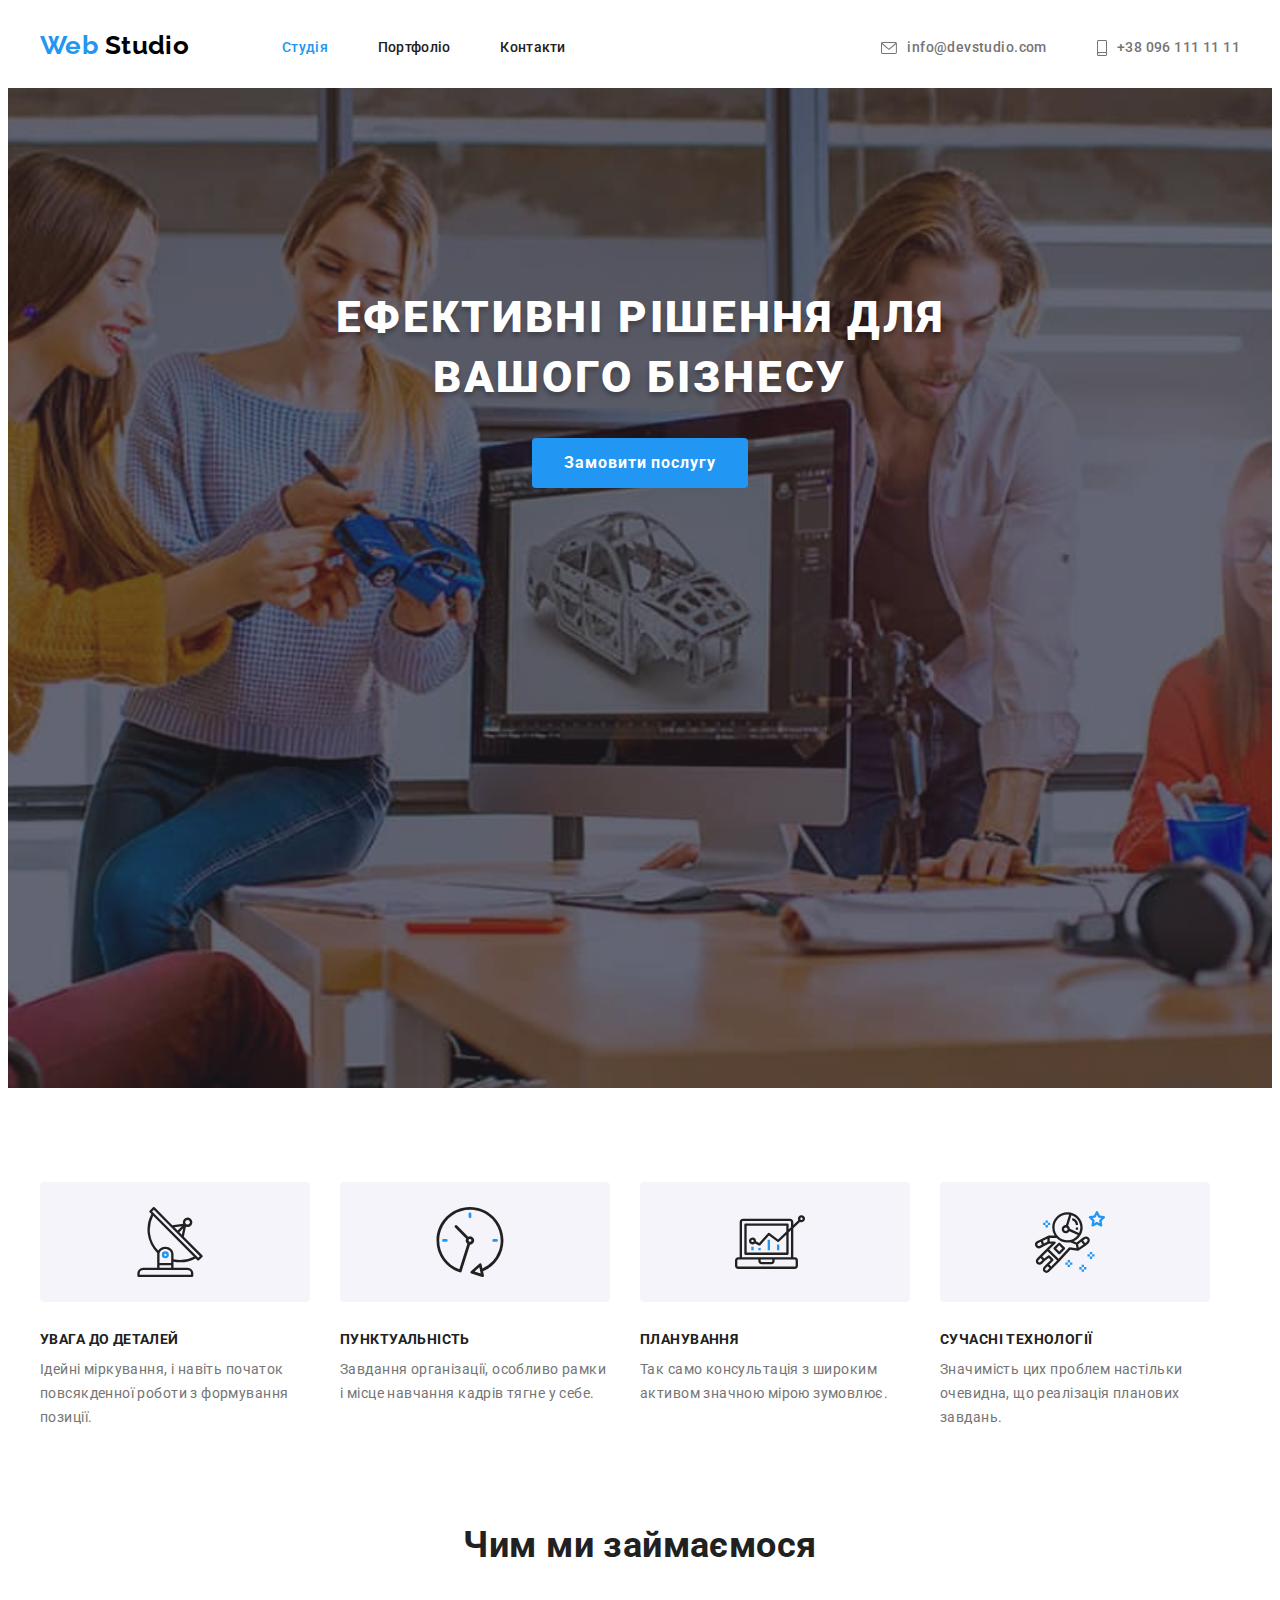
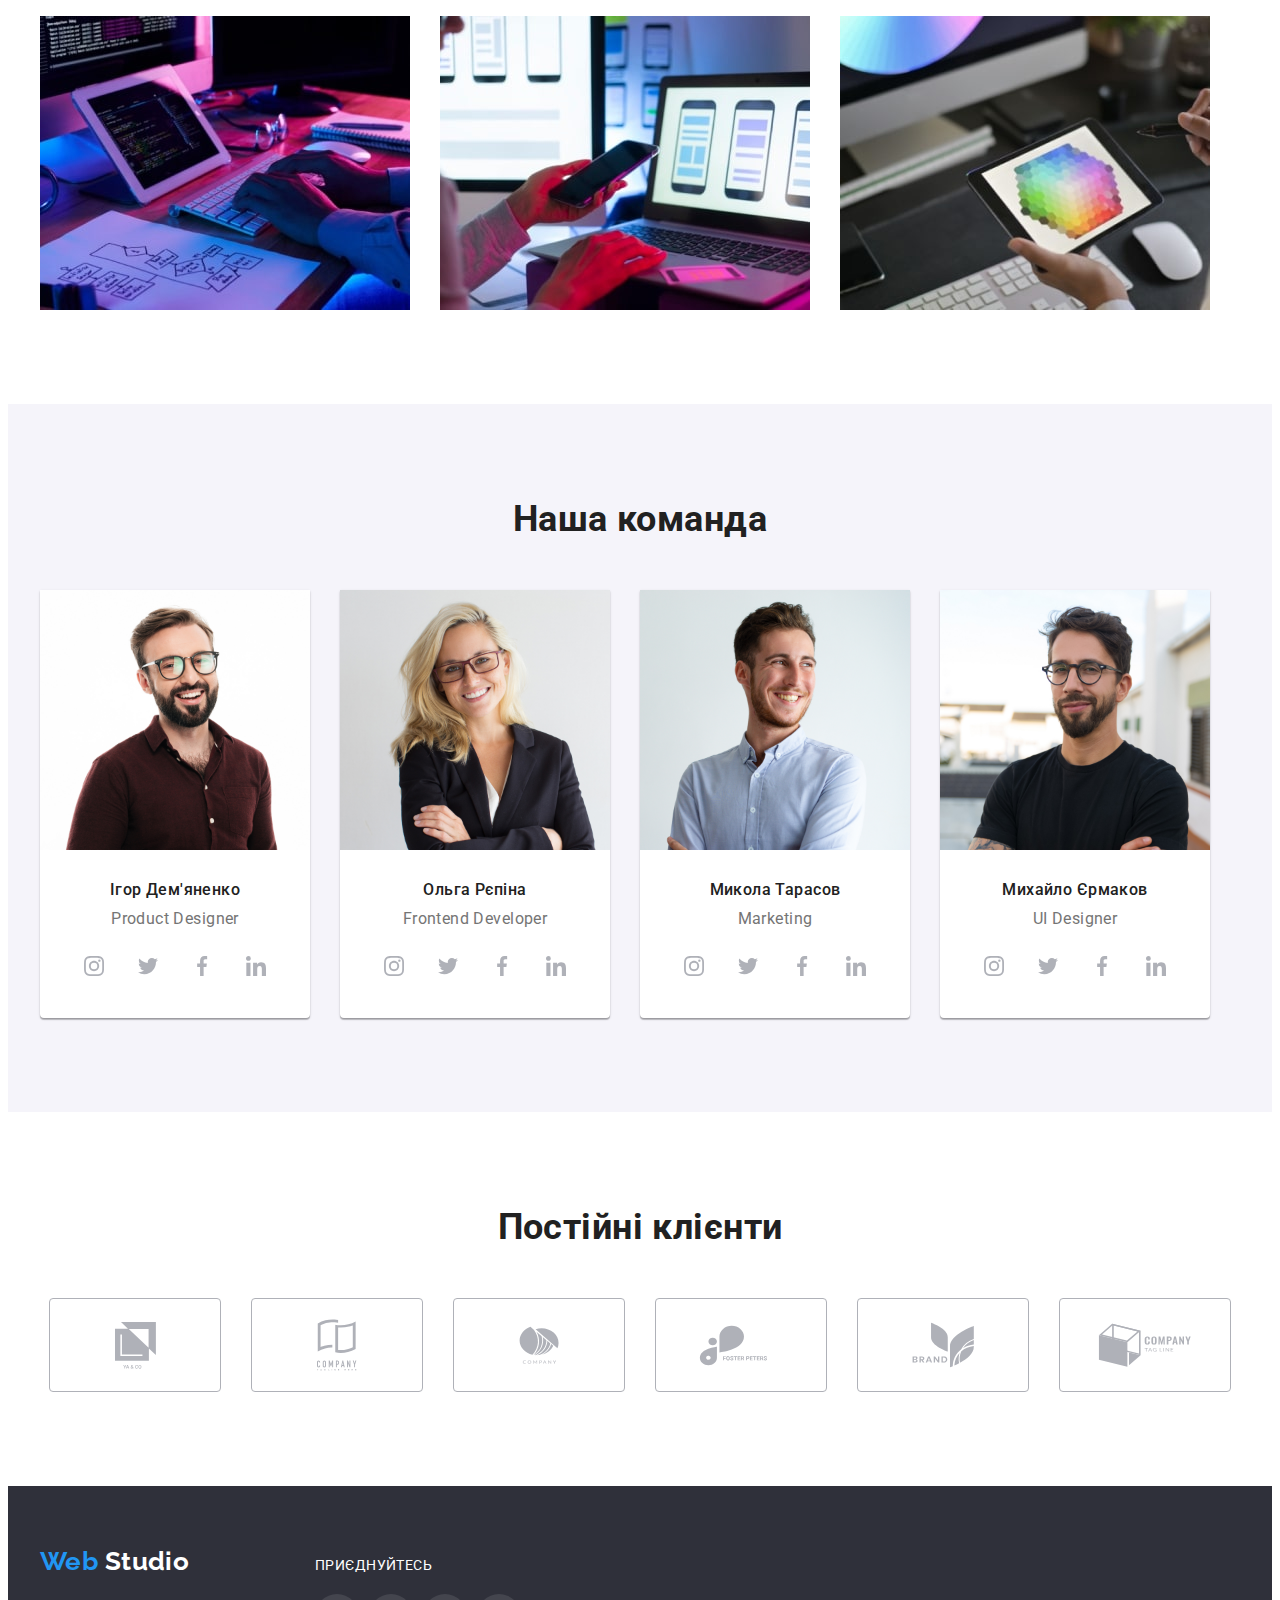
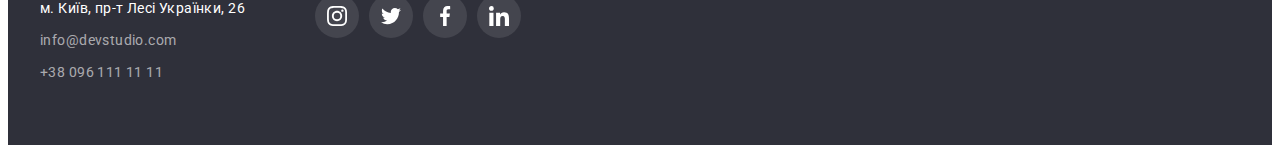
==== index.html @ 29ea5ec9 "HW 5" ====
<!DOCTYPE html>
<html lang="en">
  <head>
    <meta charset="UTF-8" />
    <meta http-equiv="X-UA-Compatible" content="IE=edge" />
    <meta name="viewport" content="width=device-width, initial-scale=1.0" />
    <title>Document</title>
    <link rel="preconnect" href="https://fonts.googleapis.com" />
    <link rel="preconnect" href="https://fonts.gstatic.com" crossorigin />
    <link
      href="https://fonts.googleapis.com/css2?family=Raleway:wght@700&family=Roboto:wght@400;500;700;900&display=swap"
      rel="stylesheet"
    />
    <link
      rel="stylesheet"
      href="https://cdnjs.cloudflare.com/ajax/libs/modern-normalize/1.1.0/modern-normalize.min.css"
      integrity="sha512-wpPYUAdjBVSE4KJnH1VR1HeZfpl1ub8YT/NKx4PuQ5NmX2tKuGu6U/JRp5y+Y8XG2tV+wKQpNHVUX03MfMFn9Q=="
      crossorigin="anonymous"
      referrerpolicy="no-referrer"
    />
    <link rel="stylesheet" href="./css/styles.css" />
  </head>
  <body>
    <header>
      <!--Nav menu-->
      <div class="conteiner-head head-flex">
        <nav class="nav-flex">
          <a class="logo" href="./index.html">
            Web
            <span class="logo-studio">Studio</span>
          </a>

          <ul class="nav">
            <li class="item">
              <a class="nav-link studio current" href="./index.html">Студія</a>
            </li>
            <li class="item">
              <a class="nav-link portfolio" href="./portfolio.html"
                >Портфоліо</a
              >
            </li>
            <li class="item">
              <a class="nav-link contacts" href="">Контакти</a>
            </li>
          </ul>
        </nav>

        <!--Contacts-->
        <ul class="contacts">
          <li class="item">
            <a class="mail svg-contacts" href="mailto:info@devstudio.com">
              <svg class="svg-icons" width="16px" height="12px">
                <use href="./images/sprite.svg#icon-envelope"></use>
              </svg>
              info@devstudio.com
            </a>
          </li>
          <li class="item">
            <a class="tel svg-contacts" href="tel:+380961111111">
              <svg class="svg-icons" width="10px" height="16px">
                <use href="./images/sprite.svg#icon-smartphone"></use>
              </svg>
              +38 096 111 11 11
            </a>
          </li>
        </ul>
      </div>
    </header>
    <!--Banner-->
    <main>
      <section class="hero">
        <div class="conteiner">
          <h1 class="heero-title">Ефективні рішення для вашого бізнесу</h1>
          <button class="button" type="button">Замовити послугу</button>
        </div>
      </section>

      <!--What makes us special?-->

      <section class="special section">
        <div class="conteiner">
          <h2 class="visually-hidden">Наші особливості</h2>
          <ul class="special-list">
            <li class="special-item item">
              <div class="svg-conteiner">
                <svg class="svg-icons" width="70px" height="70px">
                  <use href="./images/sprite.svg#icon-antenna"></use>
                </svg>
              </div>
              <h3 class="special-title">Увага до деталей</h3>
              <p class="special-content">
                Ідейні міркування, і навіть початок повсякденної роботи з
                формування позиції.
              </p>
            </li>
            <li class="special-item item">
              <div class="svg-conteiner">
                <svg class="svg-icons" width="70px" height="70px">
                  <use href="./images/sprite.svg#icon-clock"></use>
                </svg>
              </div>
              <h3 class="special-title">Пунктуальність</h3>
              <p class="special-content">
                Завдання організації, особливо рамки і місце навчання кадрів
                тягне у себе.
              </p>
            </li>
            <li class="special-item item">
              <div class="svg-conteiner">
                <svg class="svg-icons" width="70px" height="70px">
                  <use href="./images/sprite.svg#icon-diagram"></use>
                </svg>
              </div>
              <h3 class="special-title">Планування</h3>
              <p class="special-content">
                Так само консультація з широким активом значною мірою зумовлює.
              </p>
            </li>
            <li class="special-item item">
              <div class="svg-conteiner">
                <svg class="svg-icons" width="70px" height="70px">
                  <use href="./images/sprite.svg#icon-astronaut"></use>
                </svg>
              </div>
              <h3 class="special-title">Сучасні технології</h3>
              <p class="special-content">
                Значимість цих проблем настільки очевидна, що реалізація
                планових завдань.
              </p>
            </li>
          </ul>
        </div>
      </section>

      <!--What do we do?-->

      <section class="proffesional section">
        <div class="conteiner">
          <h2 class="title busines">Чим ми займаємося</h2>
          <ul class="photo">
            <li class="img">
              <img
                src="./images/box_1.jpg"
                alt="Фото програмування"
                width="370"
              />
            </li>
            <li class="img">
              <img
                src="./images/box_2.jpg"
                alt="Фото адаптування"
                width="370"
              />
            </li>
            <li class="img">
              <img
                src="./images/box_3.jpg"
                alt="Фото програмування"
                width="370"
              />
            </li>
          </ul>
        </div>
      </section>

      <!--Our team-->

      <section class="team section">
        <div class="conteiner">
          <h2 class="title">Наша команда</h2>

          <ul class="team-list">
            <li class="team-item">
              <img
                class="team-images"
                src="./images/proddesigner.jpg"
                alt="Photo_Product_Designer"
                width="270"
              />
              <div class="div-team">
                <h3 class="team-name">Ігор Дем'яненко</h3>
                <p class="team-post">Product Designer</p>
              </div>
              <ul class="social-link">
                <li class="social-link-cont">
                  <a
                    href="https://www.instagram.com/"
                    aria-label="Instagram"
                    class="href-social-link"
                  >
                    <svg class="soc-icons" width="20px" height="20px">
                      <use href="./images/sprite.svg#icon-instagram"></use>
                    </svg>
                  </a>
                </li>
                <li class="social-link-cont">
                  <a
                    href="https://www.twitter.com/"
                    aria-label="Twitter"
                    class="href-social-link"
                  >
                    <svg class="soc-icons" width="20px" height="20px">
                      <use href="./images/sprite.svg#icon-twitter"></use>
                    </svg>
                  </a>
                </li>
                <li class="social-link-cont">
                  <a
                    href="https://www.facebook.com/"
                    aria-label="Facebook"
                    class="href-social-link"
                  >
                    <svg class="soc-icons" width="20px" height="20px">
                      <use href="./images/sprite.svg#icon-facebook"></use>
                    </svg>
                  </a>
                </li>
                <li class="social-link-cont">
                  <a
                    href="https://www.linkedin.com/"
                    aria-label="linkedin"
                    class="href-social-link"
                  >
                    <svg class="soc-icons" width="20px" height="20px">
                      <use href="./images/sprite.svg#icon-linkedin"></use>
                    </svg>
                  </a>
                </li>
              </ul>
            </li>

            <li class="team-item">
              <img
                class="team-images"
                src="./images/frontenddeveloper.jpg"
                alt="Photo_Frontend Developer"
                width="270"
              />
              <div class="div-team">
                <h3 class="team-name">Ольга Рєпіна</h3>
                <p class="team-post">Frontend Developer</p>
              </div>
               <ul class="social-link">
                <li class="social-link-cont">
                  <a
                    href="https://www.instagram.com/"
                    aria-label="Instagram"
                    class="href-social-link"
                  >
                    <svg class="soc-icons" width="20px" height="20px">
                      <use href="./images/sprite.svg#icon-instagram"></use>
                    </svg>
                  </a>
                </li>
                <li class="social-link-cont">
                  <a
                    href="https://www.twitter.com/"
                    aria-label="Twitter"
                    class="href-social-link"
                  >
                    <svg class="soc-icons" width="20px" height="20px">
                      <use href="./images/sprite.svg#icon-twitter"></use>
                    </svg>
                  </a>
                </li>
                <li class="social-link-cont">
                  <a
                    href="https://www.facebook.com/"
                    aria-label="Facebook"
                    class="href-social-link"
                  >
                    <svg class="soc-icons" width="20px" height="20px">
                      <use href="./images/sprite.svg#icon-facebook"></use>
                    </svg>
                  </a>
                </li>
                <li class="social-link-cont">
                  <a
                    href="https://www.linkedin.com/"
                    aria-label="linkedin"
                    class="href-social-link"
                  >
                    <svg class="soc-icons" width="20px" height="20px">
                      <use href="./images/sprite.svg#icon-linkedin"></use>
                    </svg>
                  </a>
                </li>
              </ul>
            </li>
            </li>

            <li class="team-item">
              <img
                class="team-images"
                src="./images/marketing.jpg"
                alt="Photo_Marketing"
                width="270"
              />
              <div class="div-team">
                <h3 class="team-name">Микола Тарасов</h3>
                <p class="team-post">Marketing</p>
              </div>
               <ul class="social-link">
                <li class="social-link-cont">
                  <a
                    href="https://www.instagram.com/"
                    aria-label="Instagram"
                    class="href-social-link"
                  >
                    <svg class="soc-icons" width="20px" height="20px">
                      <use href="./images/sprite.svg#icon-instagram"></use>
                    </svg>
                  </a>
                </li>
                <li class="social-link-cont">
                  <a
                    href="https://www.twitter.com/"
                    aria-label="Twitter"
                    class="href-social-link"
                  >
                    <svg class="soc-icons" width="20px" height="20px">
                      <use href="./images/sprite.svg#icon-twitter"></use>
                    </svg>
                  </a>
                </li>
                <li class="social-link-cont">
                  <a
                    href="https://www.facebook.com/"
                    aria-label="Facebook"
                    class="href-social-link"
                  >
                    <svg class="soc-icons" width="20px" height="20px">
                      <use href="./images/sprite.svg#icon-facebook"></use>
                    </svg>
                  </a>
                </li>
                <li class="social-link-cont">
                  <a
                    href="https://www.linkedin.com/"
                    aria-label="linkedin"
                    class="href-social-link"
                  >
                    <svg class="soc-icons" width="20px" height="20px">
                      <use href="./images/sprite.svg#icon-linkedin"></use>
                    </svg>
                  </a>
                </li>
              </ul>
            </li>
            </li>

            <li class="team-item">
              <img
                class="team-images"
                src="./images/uidesigner.jpg"
                alt="Photo_UI_Designer"
                width="270"
              />
              <div class="div-team">
                <h3 class="team-name">Михайло Єрмаков</h3>
                <p class="team-post">UI Designer</p>
              </div>
               <ul class="social-link">
                <li class="social-link-cont">
                  <a
                    href="https://www.instagram.com/"
                    aria-label="Instagram"
                    class="href-social-link"
                  >
                    <svg class="soc-icons" width="20px" height="20px">
                      <use href="./images/sprite.svg#icon-instagram"></use>
                    </svg>
                  </a>
                </li>
                <li class="social-link-cont">
                  <a
                    href="https://www.twitter.com/"
                    aria-label="Twitter"
                    class="href-social-link"
                  >
                    <svg class="soc-icons" width="20px" height="20px">
                      <use href="./images/sprite.svg#icon-twitter"></use>
                    </svg>
                  </a>
                </li>
                <li class="social-link-cont">
                  <a
                    href="https://www.facebook.com/"
                    aria-label="Facebook"
                    class="href-social-link"
                  >
                    <svg class="soc-icons" width="20px" height="20px">
                      <use href="./images/sprite.svg#icon-facebook"></use>
                    </svg>
                  </a>
                </li>
                <li class="social-link-cont">
                  <a
                    href="https://www.linkedin.com/"
                    aria-label="linkedin"
                    class="href-social-link"
                  >
                    <svg class="soc-icons" width="20px" height="20px">
                      <use href="./images/sprite.svg#icon-linkedin"></use>
                    </svg>
                  </a>
                </li>
              </ul>
            </li>
            </li>
          </ul>
        </div>
      </section>

      <!-- Regular customers -->

      <section class="regular-section section">
        <div class="conteiner">
        <h2 class="title">Постійні клієнти</h2>
          <ul class="regular-cust-flex">
            <li class="regular-cust">
             <a href="" class="regular-link" >
              <svg class="" width="41px" height="47px">
                <use href="./images/sprite.svg#icon-Union">

                </use>
              </svg>
             </a>
            </li>
            <li class="regular-cust">
             <a href="" class="regular-link" >
              <svg class="" width="40px" height="52px">
                <use href="./images/sprite.svg#icon-group_0">

                </use>
              </svg>
             </a>
            </li>
             <li class="regular-cust">
             <a href="" class="regular-link" >
              <svg class="" width="40px" height="52px">
                <use href="./images/sprite.svg#icon-group_1">

                </use>
              </svg>
             </a>
            </li>
             <li class="regular-cust">
             <a href="" class="regular-link" >
              <svg class="" width="85px" height="41px">
                <use href="./images/sprite.svg#icon-group_2">

                </use>
              </svg>
             </a>
            </li>
              <li class="regular-cust">
             <a href="" class="regular-link">
              <svg class="" width="63px" height="46px">
                <use href="./images/sprite.svg#icon-group_3">

                </use>
              </svg>
             </a>
            </li>
                <li class="regular-cust">
             <a href="" class="regular-link">
              <svg class="" width="94px" height="44px">
                <use href="./images/sprite.svg#icon-group_4">

                </use>
              </svg>
             </a>
            </li>
          </ul>
          </div>
      </section>
    </main>
    <!--Footer-->
    <footer class="footer">
      <div class="conteiner conteiner-adres">
          <div class="adress-left">
        <a class="logo" href="./index.html">
          Web
          <span class="logo-studio-collor">Studio</span>
        </a>
        <address class="adres conteiner-footer-flex">
          <ul class="address-list">
            <li class="address-item">
              <a
                class="address-position"
                href="https://goo.gl/maps/iZfFcjyfjf4LChwR7"
                target="_blank"
                rel="noopener noreferrer"
              >
                <span class="address">м. Київ, пр-т Лесі Українки, 26</span></a
              >
            </li>
            <li class="item">
              <a class="contacts-foot" href="mailto:info@devstudio.com"
                >info@devstudio.com</a
              >
            </li>
            <li class="item">
              <a class="contacts-foot" href="tel:+380961111111"
                >+38 096 111 11 11</a
              >
            </li>
          </ul>
        </address>
        </div>
    <!-- Средняя часть футера с линками на соц сети -->
    <div class="center-footer">
<p class="title-footer">Приєднуйтесь</p>
<ul class="footer-link">
                <li class="social-link-cont">
                  <a
                    href="https://www.instagram.com/"
                    aria-label="Instagram"
                    class="href-footer-link"
                  >
                    <svg class="soc-icons" width="20px" height="20px">
                      <use href="./images/sprite.svg#icon-instagram"></use>
                    </svg>
                  </a>
                </li>
                <li class="social-link-cont">
                  <a
                    href="https://www.twitter.com/"
                    aria-label="Twitter"
                    class="href-footer-link"
                  >
                    <svg class="soc-icons" width="20px" height="20px">
                      <use href="./images/sprite.svg#icon-twitter"></use>
                    </svg>
                  </a>
                </li>
                <li class="social-link-cont">
                  <a
                    href="https://www.facebook.com/"
                    aria-label="Facebook"
                    class="href-footer-link"
                  >
                    <svg class="soc-icons" width="20px" height="20px">
                      <use href="./images/sprite.svg#icon-facebook"></use>
                    </svg>
                  </a>
                </li>
                <li class="social-link-cont">
                  <a
                    href="https://www.linkedin.com/"
                    aria-label="linkedin"
                    class="href-footer-link"
                  >
                    <svg class="soc-icons" width="20px" height="20px">
                      <use href="./images/sprite.svg#icon-linkedin"></use>
                    </svg>
                  </a>
                </li>
              </ul>

    </div>
      </div>
    </footer>
  </body>
</html>
<!--Readi quest-->
---- css/styles.css ----
:root {
  --brand-color-left: #2196F3;
  --brand-color-right: #000000;
  --brand-color-fut: #FFFFFF;
  --hover-color: #2196F3;
  --nav-color: #212121;
  --contacts-color: #757575;
  --hero-bg-color: #2F303A;
  --light-collor: #FFFFFF;
  --button-color: #2196F3;
  --button-hover-color: #188CE8;
  --spec-content-color: #757575;
  --team-content-color: #F5F4FA; 
  --footer-color: #2F303A;
  --cont-foot-color: #ffffff99;
  --button-filters-color: #F5F4FA;
  --portfolio-content-color: #757575;
  --soft-color: #212121;
  --border-color-top: #ECECEC;
  --icons-color: #AFB1B8;
}


body {
  font-family: 'Roboto';
  font-size: 14px;
  color: var(--soft-color);
  letter-spacing: 0.03em;
  background-color: var(--light-collor);
  
}

h1, h2, h3, p, ul {
  margin: 0;
  padding: 0;
}
li {
  list-style-type: none;
}

img {
  display: block;
  max-width: 100%;
  height: auto;
}

a {
  text-decoration: none;
}

.section {
  padding-top: 94px;
  padding-bottom: 94px;
}
/* Оформлення логотипу */
.logo {
text-decoration: none;
font-family: 'Raleway';
  font-weight: 700;
  font-size: 26px;
  line-height: 1.19;
  color: var(--brand-color-left);
}
/* Друга частина лого */
.logo-studio {
  text-decoration: none;
font-family: 'Raleway';
  font-weight: 700;
  font-size: 26px;
  line-height: 1.19;
  color: var(--brand-color-right);
}
/* Частина лого у футері (біла)*/
.logo-studio-collor {
font-family: 'Raleway';
  font-weight: 700;
  font-size: 26px;
  line-height: 1.19;
  color: var(--brand-color-fut);
}

/* Навігація сайту */
.nav-link {
  display: block;
  padding-top: 10px;
  padding-bottom: 10px;
  text-decoration: none;
  list-style: none;
    font-weight: 500;
    line-height: 1.14;
    letter-spacing: 0.02em;
    color: var(--nav-color);

}

.head-flex {
  display: flex;
  align-items: center;
  height: 80px;

}
.nav .item {
  margin-right: 50px;
}

.nav .item:last-child {
  margin-right: 0;

}

.nav-flex {
  display: flex;
}
.nav {
  display: flex;
  margin-left: 93px;
}
.nav-link:hover, 
.nav-link:focus {
  color: var(--hover-color);
}

.nav .studio.current,
.nav .portfolio.current {
  color: var(--hover-color);
}


.conteiner-bottom.portf {
  margin-bottom: 94px;
}

.conteiner-head {
  margin-left: auto;
  margin-right: auto;
  width: 1200px;
  padding-left: 15px;
  padding-right: 15px;
}



.conteiner {
  margin: 0 auto;
  width: 1200px;
  padding-left: 15px;
  padding-right: 15px;
}

/* Контакти сайту */
.contacts a {
  display: flex;
  align-items: center;
    font-weight: 500;
    line-height: 1.14;
    text-decoration: none;
    color: var(--contacts-color);
}

.contacts a:hover,
.contacts a:focus {
color: var(--hover-color);
}


.contacts {
  display:flex;
  margin-left: auto;
  align-items: center
}

.contacts .item {
  margin-right: 50px;
}

.contacts .item:last-child {
  margin-right: 0;
}


.svg-icons{
    margin-right: 10px;
    fill: currentColor;
}


.svg-contacts-conteiner {
  display: block;
  
}
/* Стилі на основний заголовок  */

.hero {
  max-width: 1600px;
  height: 600px;
  margin-left: auto;
  margin-right: auto;
  text-align: center;
  padding: 200px 0;
  background-image: linear-gradient( to right, rgba(47, 48, 58, 0.4), rgba(47, 48, 58, 0.4) ), url(../images/bg_mode.jpg);
  background-color: var(--hero-bg-color);
  background-repeat: no-repeat;
  background-position: center;
  background-size: cover;
}

.heero-title {
  font-weight: 900;
    font-size: 44px;
    line-height: 1.36;
    width: 696px;
    margin: 0 auto;
    margin-bottom: 30px;
    letter-spacing: 0.06em;
    text-transform: uppercase;
    color: var(--light-collor);
    text-shadow: 0px 4px 4px rgba(0, 0, 0, 0.25);
  
}
/* Стилі на кнопку під основним банером */
.button {
    font-family: inherit;
    font-weight: 700;
    font-size: 16px;
    line-height: 1.88;
    align-items: center;
    text-align: center;
    letter-spacing: 0.06em;
    border-radius: 4px;
    padding: 10px 32px;
    min-width: 216px;
    border: none;
    background: var(--button-color);
      color: var(--light-collor);
}

.button:hover,
.button:focus {
  background: var(--button-hover-color);
    box-shadow: 0px 4px 4px rgba(0, 0, 0, 0.15);
}

.button,
.button-filters {
  cursor: pointer;
}
/* Скриваємо заголовок h2 та h1 у портфоліо */
.visually-hidden {
  position: absolute;
  white-space: nowrap;
  width: 1px;
  height: 1px;
  overflow: hidden;
  border: 0;
  padding: 0;
  clip: rect(0 0 0 0);
  clip-path: inset(50%);
  margin: -1px;
}

.svg-conteiner {
  width: 270px;
  height: 120px;
  background-color: var(--team-content-color);
  display: flex;
  justify-content: center;
  align-items: center;
  margin-bottom: 30px;
  border-radius: 4px;
}


.special-list {
  display: flex;
  flex-wrap: wrap;
}

.special-list .item {
  width: 270px;
}

.special-list .item + .item {
  margin-left: 30px;
}



.special-title {
    font-weight: 700;
    line-height: 1.14;
    text-transform: uppercase;
    font-size: 14px;
    margin-bottom: 10px;

}

.conteiner.speccial {
  margin-bottom: 94px;
}


.special-content {
    line-height: 1.71;
    color: var(--spec-content-color);
}

.title {
    font-weight: 700;
    font-size: 36px;
    line-height: 1.17;
    text-align: center;
}

.photo {
  display: flex;
  flex-wrap: wrap;
}
.photo .img + .img {
  margin-left: 30px;
}



.proffesional {
  padding-top: 0;
}

.team-list {
  display: flex;
  flex-wrap: wrap;
}

.team-list .team-item + .team-item {
  margin-left: 30px;
}

.team .title {
  margin-bottom: 50px;
}
.team-item {
  width: 270px;
  background-color: var(--light-collor);
  box-shadow: 0px 1px 3px rgba(0, 0, 0, 0.12), 0px 1px 1px rgba(0, 0, 0, 0.14), 0px 2px 1px rgba(0, 0, 0, 0.2);
    border-radius: 0px 0px 4px 4px;
}


.team-name {
  margin-bottom: 10px;
}


.team {
  background: var(--team-content-color);
}

.team-name {
font-weight: 500;
  font-size: 16px;
  line-height: 1.19;
  text-align: center;
}

.team-post {
  font-size: 16px;
  line-height: 1.19;
  text-align: center;
  color: var(--spec-content-color);
}

.div-team {
  padding-top: 30px;
  padding-bottom: 30px;
  
}

.social-link {
  display: flex;
  justify-content: center;
  margin-top: -14px;
  margin-bottom: 30px;
}

.href-social-link {
  display: flex;
  width: 44px;
  height: 44px;
  border-radius: 50%;
  justify-content: center;
  align-items: center;
  fill: var(--icons-color);
}

.social-link-cont:not(:last-child){
  margin-right: 10px;
}

.href-social-link:hover,
.href-social-link:focus {
fill: var(--light-collor);
 background-color: var(--hover-color);
}



.regular-link {
  display: flex;
  justify-content: center;
  align-items: center;
  width: 170px;
  height: 92px;
  border: 1px solid var(--icons-color);
  fill: var(--icons-color);
  border-radius: 4px;
}

.regular-cust:not(:last-child){
  margin-right: 30px;
}

.regular-cust-flex {
  display: flex;
  justify-content: center;
  align-self: center;
}

.regular-section .title {
margin-bottom: 50px;
}

.regular-link:hover,
 .regular-link:focus {
  fill: var(--hover-color);
  border: 1px solid var(--hover-color);
}

.conteiner-portfolio-bottom .title {
  padding-top: 94px;
padding-bottom: 50px;
}

.conteiner .busines {
  margin-bottom: 50px;
}


.footer.portfolio {
  margin-top: 94px;
}

.footer {
  background: var(--footer-color);
  padding: 60px 0;
}

.contacts-foot {
    text-decoration: none;
    font-weight: 400;
    line-height: 1.71;
    color: var(--cont-foot-color);

}

.contacts-foot:hover,
.contacts-foot:focus {
  color: var(--hover-color);
}
.address {
text-decoration: none;
line-height: 1.71;
color: var(--light-collor);
}

.address-item {
  line-height: 1.71;
  letter-spacing: 0.03em;
  color: var(--light-collor);
}


.title-footer {
    line-height: 1.14;
    text-transform: uppercase;
    margin-bottom: 20px;
    color: var(--light-collor);
}

.conteiner-adres {
  display: flex;
  align-items: baseline;
}

.footer-link {
  display: flex;
}

.href-footer-link {
  display: flex;
  width: 44px;
  height: 44px;
  border-radius: 50%;
  justify-content: center;
  align-items: center;
  fill: var(--brand-color-fut);
  background: rgba(255, 255, 255, 0.1);

}

.href-footer-link:hover,
.href-footer-link:focus {
  background: var(--hover-color)
}

.center-footer {
  margin-left: 70px;
}
/* Portfolio */

.button-filters {
  display: block;
  font-weight: 500;
    font-size: 16px;
    line-height: 1.63;
    letter-spacing: 0.03em;
    background-color: var(--button-filters-color);
    color: var(--nav-color);
    border-radius: 4px; 
    border: none;
    padding: 6px 22px;
}

.button-filters:hover,
.button-filters:focus {
  background-color: var(--button-hover-color);
  color: var(--light-collor);
  box-shadow: 0px 3px 1px rgba(0, 0, 0, 0.1), 0px 1px 2px rgba(0, 0, 0, 0.08), 0px 2px 2px rgba(0, 0, 0, 0.12);
}

.portfolio-border{
  border-top: 1px solid var(--border-color-top);

}

.portfolio-list {
  display: flex;
  flex-wrap: wrap;

}

.portfolio-item {
  width: 370px;
  margin-right: 30px;
  margin-bottom: 30px;
}

.portfolio-item:nth-child(3n){
  margin-right: 0px;
}

.portfolio-item:nth-last-child(-n + 3){
  margin-bottom: 0px;
}

.portfolio-link:hover,
.portfolio-link:focus {
  border: 1px solid #EEEEEE;
  box-shadow: 0px 1px 1px rgba(0, 0, 0, 0.12), 0px 4px 4px rgba(0, 0, 0, 0.06), 1px 4px 6px rgba(0, 0, 0, 0.16);
}
.portfolio-title {
  font-weight: 700;
    font-size: 18px;
    line-height: 2.0;
    letter-spacing: 0.06em;
    margin-bottom: 4px;
}

.portfolio-content {
    font-size: 16px;
    line-height: 1.87;
    color: var(--portfolio-content-color);

}

.portfolio-link {
  display: block;
  color: var(--soft-color);
}

.products {
  padding: 20px 24px 20px 24px;
  border: 1px solid var(--border-color-top);
  border-top: none;
  
}


.adres {
  font-style: normal;
  margin-top: 20px;
}
.address-position {
  text-decoration: none;
}

.address:hover,
.address:focus{
  color: var(--button-hover-color);
}


.button-portfolio {
  display: flex;
justify-content: center;
margin-bottom: 50px;

}

.button-portfolio .but + .but {
margin-left: 8px;

}

.address-list .item {
margin-top: 8px;
}

/* test */
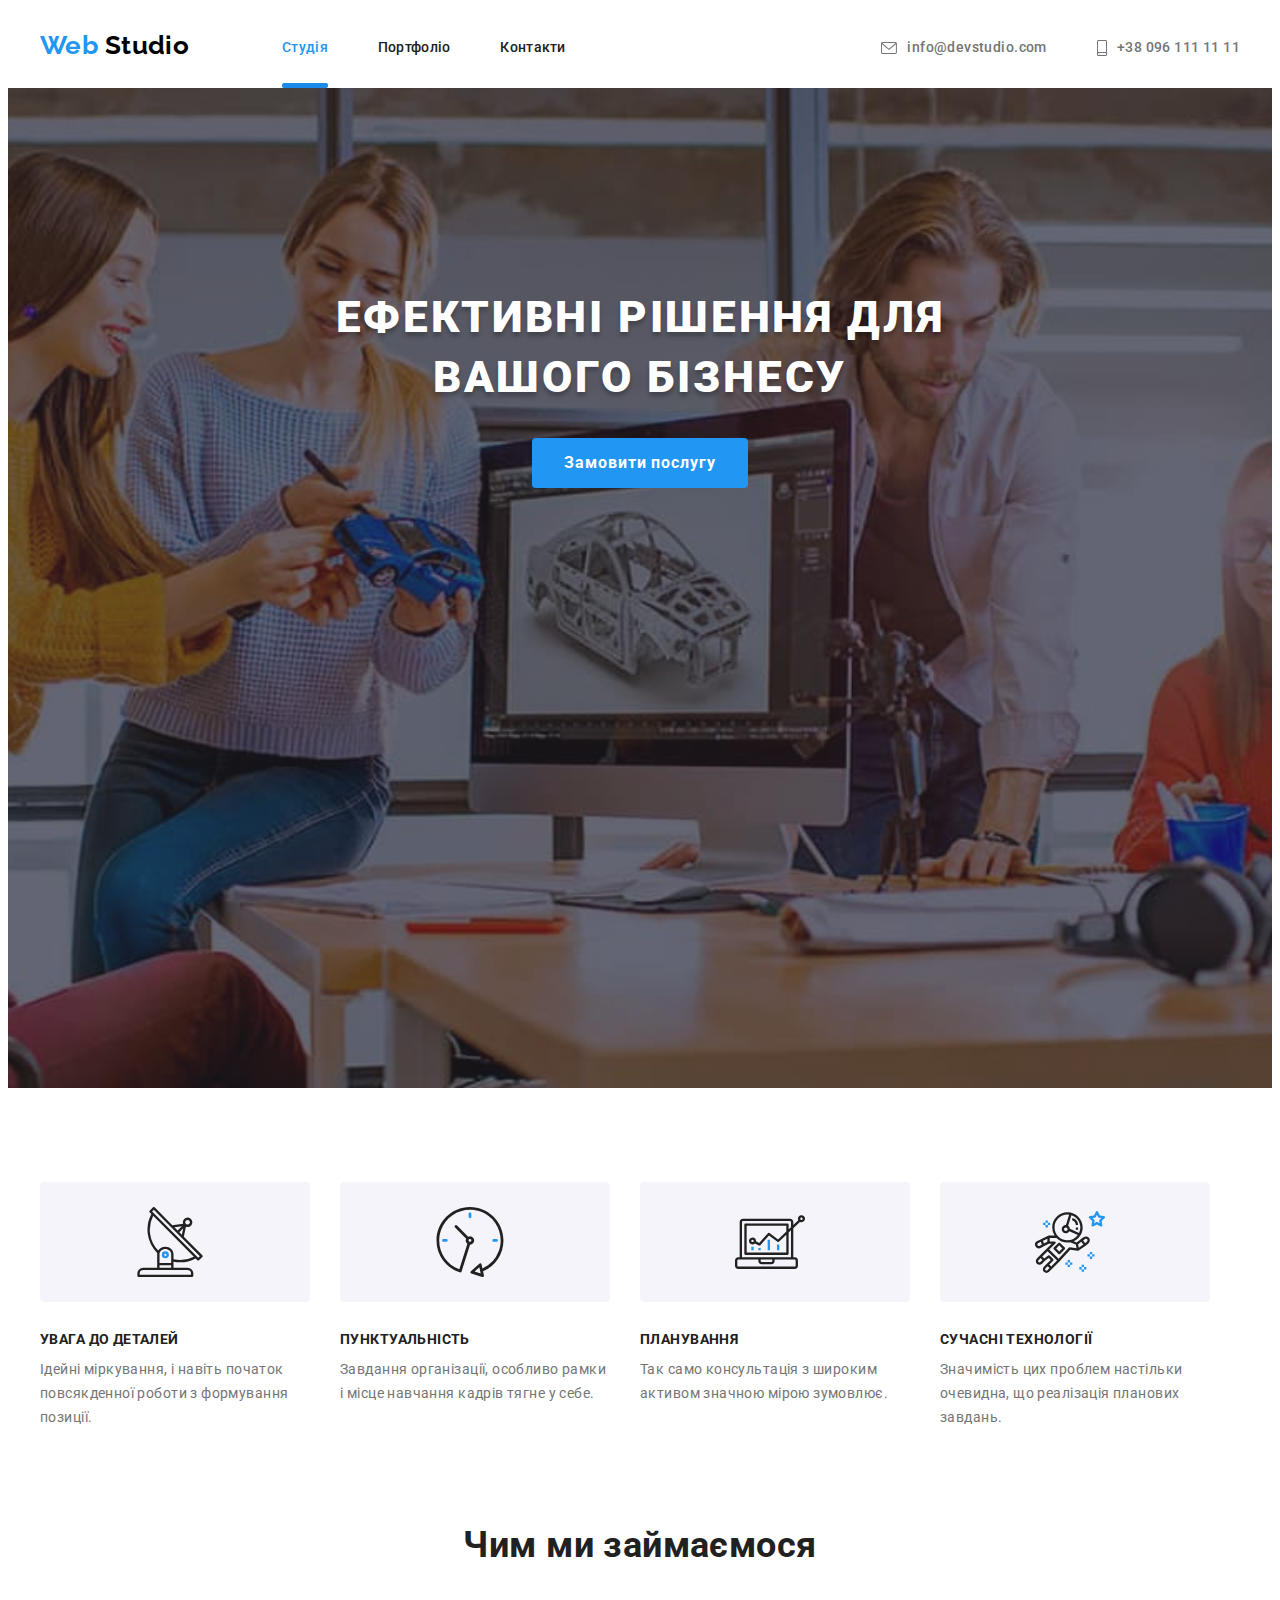
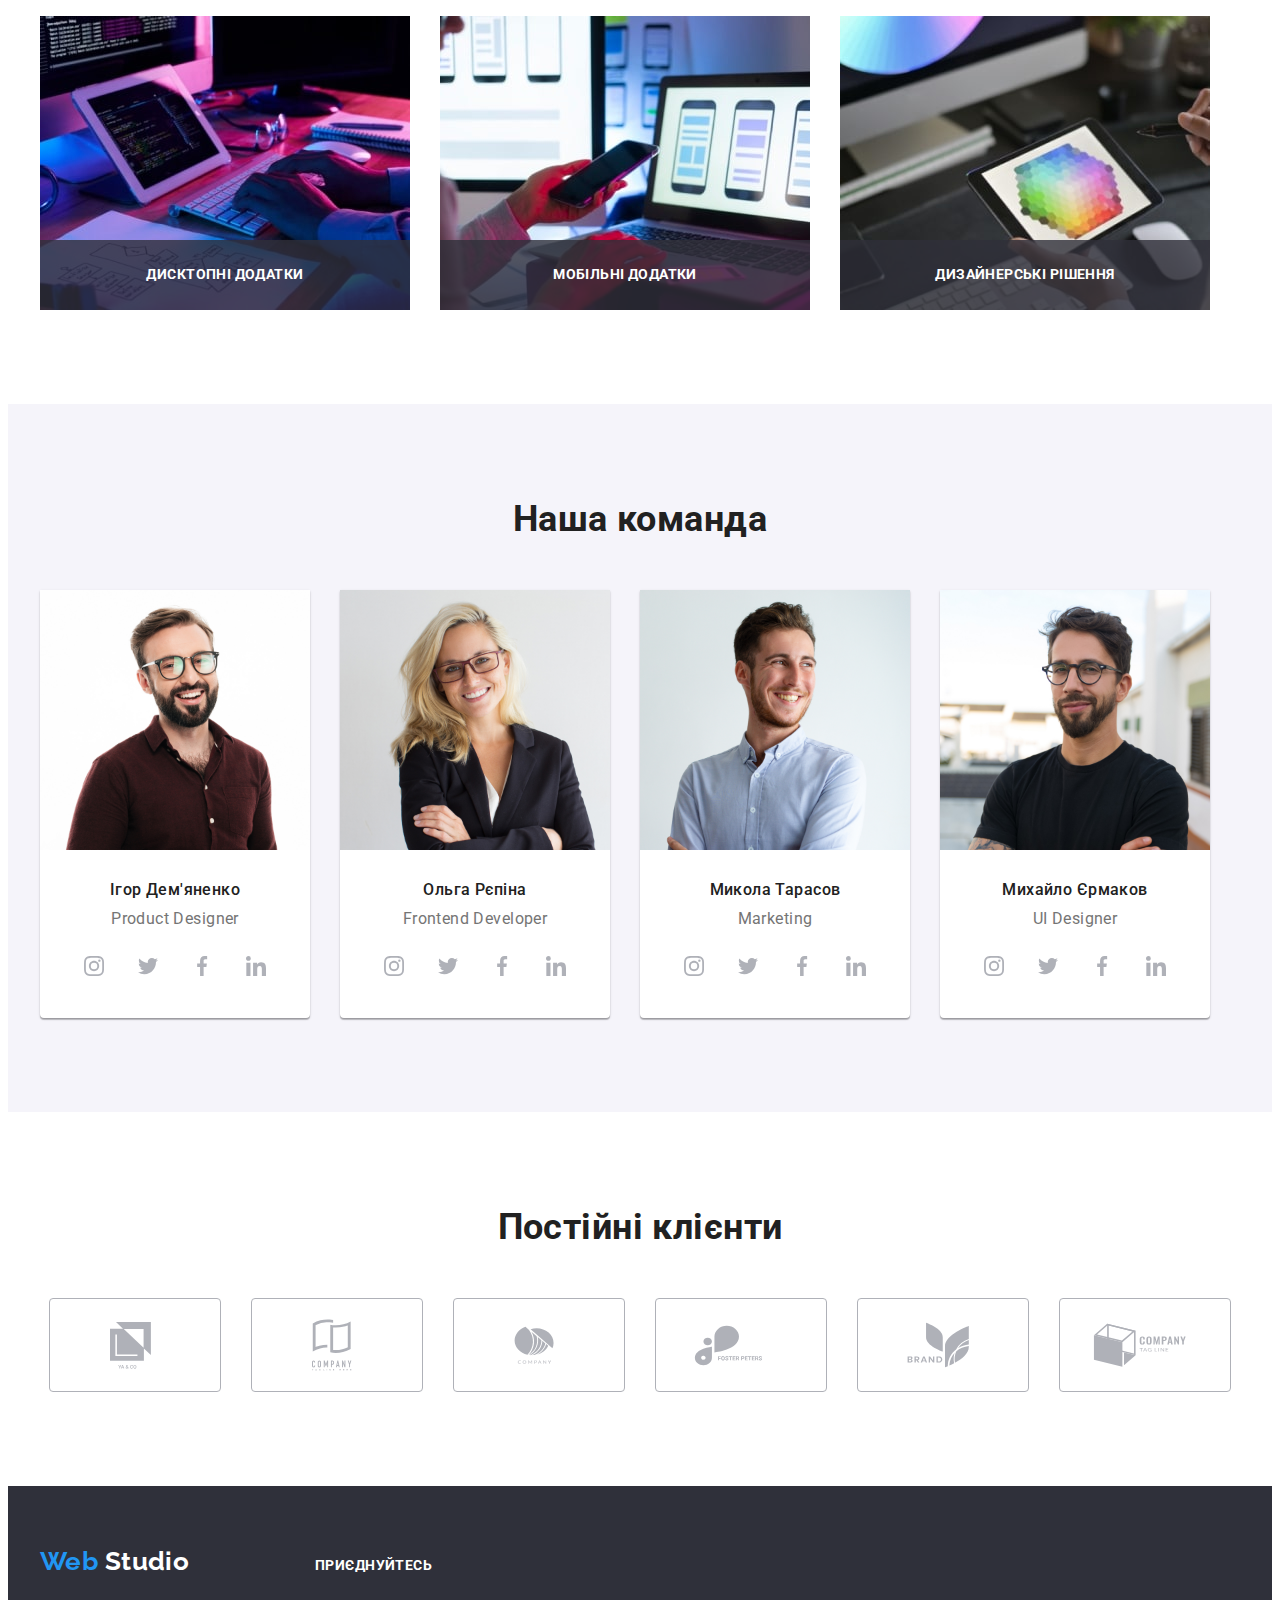
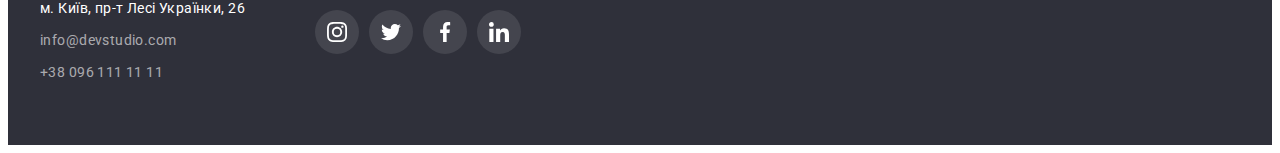
==== commit 042f4394: "Готовое ДЗ №5" ====
--- a/index.html
+++ b/index.html
@@ -71,7 +71,7 @@
       <section class="hero">
         <div class="conteiner">
           <h1 class="heero-title">Ефективні рішення для вашого бізнесу</h1>
-          <button class="button" type="button">Замовити послугу</button>
+          <button class="button"  data-modal-open type="button">Замовити послугу</button>
         </div>
       </section>
 
@@ -138,27 +138,42 @@
         <div class="conteiner">
           <h2 class="title busines">Чим ми займаємося</h2>
           <ul class="photo">
+            <div class="proff-cont">
             <li class="img">
               <img
                 src="./images/box_1.jpg"
                 alt="Фото програмування"
                 width="370"
               />
-            </li>
+              <div class="discr-cont">
+              <p class="proff-discr">Дисктопні додатки</p>
+              </div>
+            </li>
+            </div>
+            <div class="proff-cont">
             <li class="img">
               <img
                 src="./images/box_2.jpg"
                 alt="Фото адаптування"
                 width="370"
               />
-            </li>
+              <div class="discr-cont">
+              <p class="proff-discr">Мобільні додатки</p>
+              </div>
+            </li>
+            </div>
+            <div class="proff-cont">
             <li class="img">
               <img
                 src="./images/box_3.jpg"
                 alt="Фото програмування"
                 width="370"
               />
-            </li>
+              <div class="discr-cont">
+              <p class="proff-discr">Дизайнерські рішення</p>
+              </div>
+            </li>
+            </div>
           </ul>
         </div>
       </section>
@@ -180,8 +195,7 @@
               <div class="div-team">
                 <h3 class="team-name">Ігор Дем'яненко</h3>
                 <p class="team-post">Product Designer</p>
-              </div>
-              <ul class="social-link">
+                 <ul class="social-link">
                 <li class="social-link-cont">
                   <a
                     href="https://www.instagram.com/"
@@ -227,6 +241,8 @@
                   </a>
                 </li>
               </ul>
+              </div>
+             
             </li>
 
             <li class="team-item">
@@ -239,8 +255,7 @@
               <div class="div-team">
                 <h3 class="team-name">Ольга Рєпіна</h3>
                 <p class="team-post">Frontend Developer</p>
-              </div>
-               <ul class="social-link">
+                <ul class="social-link">
                 <li class="social-link-cont">
                   <a
                     href="https://www.instagram.com/"
@@ -286,6 +301,8 @@
                   </a>
                 </li>
               </ul>
+              </div>
+               
             </li>
             </li>
 
@@ -299,8 +316,7 @@
               <div class="div-team">
                 <h3 class="team-name">Микола Тарасов</h3>
                 <p class="team-post">Marketing</p>
-              </div>
-               <ul class="social-link">
+                <ul class="social-link">
                 <li class="social-link-cont">
                   <a
                     href="https://www.instagram.com/"
@@ -346,6 +362,8 @@
                   </a>
                 </li>
               </ul>
+              </div>
+               
             </li>
             </li>
 
@@ -359,8 +377,7 @@
               <div class="div-team">
                 <h3 class="team-name">Михайло Єрмаков</h3>
                 <p class="team-post">UI Designer</p>
-              </div>
-               <ul class="social-link">
+                  <ul class="social-link">
                 <li class="social-link-cont">
                   <a
                     href="https://www.instagram.com/"
@@ -406,6 +423,8 @@
                   </a>
                 </li>
               </ul>
+              </div>
+             
             </li>
             </li>
           </ul>
@@ -420,7 +439,7 @@
           <ul class="regular-cust-flex">
             <li class="regular-cust">
              <a href="" class="regular-link" >
-              <svg class="" width="41px" height="47px">
+              <svg class="svg-icons" width="41px" height="47px">
                 <use href="./images/sprite.svg#icon-Union">
 
                 </use>
@@ -429,7 +448,7 @@
             </li>
             <li class="regular-cust">
              <a href="" class="regular-link" >
-              <svg class="" width="40px" height="52px">
+              <svg class="svg-icons" width="40px" height="52px">
                 <use href="./images/sprite.svg#icon-group_0">
 
                 </use>
@@ -438,7 +457,7 @@
             </li>
              <li class="regular-cust">
              <a href="" class="regular-link" >
-              <svg class="" width="40px" height="52px">
+              <svg class="svg-icons" width="40px" height="52px">
                 <use href="./images/sprite.svg#icon-group_1">
 
                 </use>
@@ -447,7 +466,7 @@
             </li>
              <li class="regular-cust">
              <a href="" class="regular-link" >
-              <svg class="" width="85px" height="41px">
+              <svg class="svg-icons" width="85px" height="41px">
                 <use href="./images/sprite.svg#icon-group_2">
 
                 </use>
@@ -456,7 +475,7 @@
             </li>
               <li class="regular-cust">
              <a href="" class="regular-link">
-              <svg class="" width="63px" height="46px">
+              <svg class="svg-icons" width="63px" height="46px">
                 <use href="./images/sprite.svg#icon-group_3">
 
                 </use>
@@ -465,7 +484,7 @@
             </li>
                 <li class="regular-cust">
              <a href="" class="regular-link">
-              <svg class="" width="94px" height="44px">
+              <svg class="svg-icons" width="94px" height="44px">
                 <use href="./images/sprite.svg#icon-group_4">
 
                 </use>
@@ -558,10 +577,22 @@
                   </a>
                 </li>
               </ul>
+              <!-- Модальное окно -->
+            <div class="backdrop is-hidden" data-modal>
+              <div class="modal">
+              <p>Lorem ipsum dolor sit amet consectetur adipisicing elit. Quam soluta, nemo voluptatibus, sed ab expedita corrupti consequatur commodi quo cupiditate sint ratione perspiciatis qui facere ipsum optio ipsa repellendus animi.</p>
+              <button class="modal-button"  data-modal-close type="button"
+              >
+              <img src="./images/close1.svg" alt="Закрити">
+            
+            </button>
+              </div>
+            </div>
 
     </div>
       </div>
     </footer>
+    <script src="./js/modal.js"></script>
   </body>
 </html>
 <!--Readi quest-->
--- a/css/styles.css
+++ b/css/styles.css
@@ -18,6 +18,8 @@
   --soft-color: #212121;
   --border-color-top: #ECECEC;
   --icons-color: #AFB1B8;
+  --hover-overley: rgba(33, 150, 243, 0.9);
+  --cubic-bezier: cubic-bezier(0.4, 0, 0.2, 1);
 }
 
 
@@ -90,7 +92,24 @@
     line-height: 1.14;
     letter-spacing: 0.02em;
     color: var(--nav-color);
-
+    transition-property: var(--nav-color);
+      transition-duration: 250ms;
+      transition-timing-function: var(--cubic-bezier);
+
+}
+
+.nav .studio.current::after,
+.nav .portfolio.current::after
+ {
+  content: "";
+  position: absolute;
+  bottom: -22px;
+  left: 0;
+  display: block;
+  width: 100%;
+  height: 5px;
+  border-radius: 2px;
+  background-color: var(--button-hover-color);
 }
 
 .head-flex {
@@ -122,6 +141,7 @@
 
 .nav .studio.current,
 .nav .portfolio.current {
+  position: relative;
   color: var(--hover-color);
 }
 
@@ -155,6 +175,11 @@
     line-height: 1.14;
     text-decoration: none;
     color: var(--contacts-color);
+    transition-property: var(--contacts-color);
+      transition-duration: 250ms;
+      transition-timing-function: var(--cubic-bezier);
+
+
 }
 
 .contacts a:hover,
@@ -166,7 +191,9 @@
 .contacts {
   display:flex;
   margin-left: auto;
-  align-items: center
+  align-items: center;
+
+  
 }
 
 .contacts .item {
@@ -232,6 +259,9 @@
     border: none;
     background: var(--button-color);
       color: var(--light-collor);
+      transition-property: var(--button-color);
+        transition-duration: 250ms;
+        transition-timing-function: var(--cubic-bezier);
 }
 
 .button:hover,
@@ -315,7 +345,7 @@
   display: flex;
   flex-wrap: wrap;
 }
-.photo .img + .img {
+.proff-cont + .proff-cont {
   margin-left: 30px;
 }
 
@@ -323,6 +353,35 @@
 
 .proffesional {
   padding-top: 0;
+}
+
+.proff-cont {
+  position: relative;
+}
+
+.proff-discr {
+  display: block;
+  position: absolute;
+  top: 50%;
+  left: 50%;
+  transform: translate(-50%, -50%);
+  font-weight: 700;
+    line-height: 1.14;
+    text-align: center;
+    letter-spacing: 0.03em;
+    text-transform: uppercase;
+    color: var(--light-collor);
+
+}
+
+.discr-cont {
+  position: absolute;
+ display: block;
+  bottom: 0;
+  left: 0;
+  width: 100%;
+  height: 70px;
+  background-color:rgba(47, 48, 58, 0.8);
 }
 
 .team-list {
@@ -377,9 +436,12 @@
 .social-link {
   display: flex;
   justify-content: center;
-  margin-top: -14px;
-  margin-bottom: 30px;
-}
+
+}
+
+
+
+
 
 .href-social-link {
   display: flex;
@@ -388,7 +450,18 @@
   border-radius: 50%;
   justify-content: center;
   align-items: center;
-  fill: var(--icons-color);
+  color: var(--icons-color);
+  transition-property: color;
+    transition-duration: 250ms;
+    transition-timing-function: var(--cubic-bezier);
+}
+
+.soc-icons {
+  fill: currentColor;
+}
+
+.social-link-cont {
+  margin-top: 16px;
 }
 
 .social-link-cont:not(:last-child){
@@ -397,7 +470,7 @@
 
 .href-social-link:hover,
 .href-social-link:focus {
-fill: var(--light-collor);
+color: var(--light-collor);
  background-color: var(--hover-color);
 }
 
@@ -410,8 +483,11 @@
   width: 170px;
   height: 92px;
   border: 1px solid var(--icons-color);
-  fill: var(--icons-color);
+  color: var(--icons-color);
   border-radius: 4px;
+  transition-property: color var(--icons-color);
+  transition-duration: 250ms;
+  transition-timing-function: var(--cubic-bezier);
 }
 
 .regular-cust:not(:last-child){
@@ -430,8 +506,12 @@
 
 .regular-link:hover,
  .regular-link:focus {
-  fill: var(--hover-color);
+  color: var(--hover-color);
   border: 1px solid var(--hover-color);
+}
+
+.svg-icons {
+  fill:currentColor
 }
 
 .conteiner-portfolio-bottom .title {
@@ -458,6 +538,9 @@
     font-weight: 400;
     line-height: 1.71;
     color: var(--cont-foot-color);
+    transition-property: var(--cont-foot-color);
+      transition-duration: 250ms;
+      transition-timing-function: var(--cubic-bezier);
 
 }
 
@@ -469,16 +552,21 @@
 text-decoration: none;
 line-height: 1.71;
 color: var(--light-collor);
+transition-property: var(--light-collor);
+  transition-duration: 250ms;
+  transition-timing-function: var(--cubic-bezier);
 }
 
 .address-item {
   line-height: 1.71;
   letter-spacing: 0.03em;
   color: var(--light-collor);
+ 
 }
 
 
 .title-footer {
+  font-weight: 700;
     line-height: 1.14;
     text-transform: uppercase;
     margin-bottom: 20px;
@@ -495,14 +583,19 @@
 }
 
 .href-footer-link {
+  font-weight: 700;
   display: flex;
   width: 44px;
   height: 44px;
   border-radius: 50%;
   justify-content: center;
   align-items: center;
-  fill: var(--brand-color-fut);
+  color: var(--brand-color-fut);
   background: rgba(255, 255, 255, 0.1);
+
+  transition-property: color var(--brand-color-fut);
+    transition-duration: 250ms;
+    transition-timing-function: var(--cubic-bezier);
 
 }
 
@@ -527,6 +620,10 @@
     border-radius: 4px; 
     border: none;
     padding: 6px 22px;
+    transition-property: var(--button-filters-color), var(--nav-color);
+      transition-duration: 250ms;
+      transition-timing-function: var(--cubic-bezier);
+    
 }
 
 .button-filters:hover,
@@ -547,10 +644,68 @@
 
 }
 
+.overley {
+  position: absolute;
+  top: 0;
+  left: 0;
+  width: 100%;
+  height: 100%;
+  background-color: rgba(33, 150, 243, 0.9);
+
+  opacity: 0;
+  
+
+  transform: translateY(100%);
+  transition: transform 250ms var(--cubic-bezier);
+}
+
+.portfolio-item:hover .overley,
+.portfolio-item:focus .overley {
+opacity: 1;
+transform: translateY(0);
+}
+
+/* .portfolio-item:hover .portfolio-link,
+ .portfolio-item:focus .portfolio-link {
+  border: 1px solid #EEEEEE;
+    box-shadow: 0px 1px 1px rgba(0, 0, 0, 0.12), 0px 4px 4px rgba(0, 0, 0, 0.06), 1px 4px 6px rgba(0, 0, 0, 0.16);
+} */
+
+
+.portfolio-discr {
+  display: flex;
+  justify-content: center;
+  align-items: center;
+  position: absolute;
+ top: 50%;
+ left: 50%;
+ transform: translate(-50%, -50% );
+width: 322px;
+  font-size: 18px;
+  line-height: 1.56;
+  letter-spacing: 0.03em;
+  color: var(--light-collor);
+ opacity: 0;
+
+}
+
+.portfolio-item:hover .portfolio-discr,
+ .portfolio-item:focus .portfolio-discr {
+  opacity: 1;
+}
+
+
+.tools-portfolio {
+  position: relative;
+  overflow: hidden;
+}
+
+
 .portfolio-item {
   width: 370px;
   margin-right: 30px;
   margin-bottom: 30px;
+  
 }
 
 .portfolio-item:nth-child(3n){
@@ -561,8 +716,8 @@
   margin-bottom: 0px;
 }
 
-.portfolio-link:hover,
-.portfolio-link:focus {
+.portfolio-item:hover,
+.portfolio-item:focus {
   border: 1px solid #EEEEEE;
   box-shadow: 0px 1px 1px rgba(0, 0, 0, 0.12), 0px 4px 4px rgba(0, 0, 0, 0.06), 1px 4px 6px rgba(0, 0, 0, 0.16);
 }
@@ -600,6 +755,7 @@
 }
 .address-position {
   text-decoration: none;
+ 
 }
 
 .address:hover,
@@ -624,4 +780,54 @@
 margin-top: 8px;
 }
 
-/* test */
+/* Modal window*/
+
+.backdrop {
+  position: fixed;
+  top: 0;
+  left: 0;
+  width: 100%;
+  height: 100%;
+  background-color: rgba(0, 0, 0, 0.2);
+  visibility: visible;
+  opacity: 1;
+  transition: opacity 250ms cubic-bezier(0.4, 0, 0.2, 1), visibility 250ms cubic-bezier(0.4, 0, 0.2, 1);
+  
+}
+
+.backdrop.is-hidden {
+  opacity: 0;
+  pointer-events: none;
+}
+
+.modal {
+  position: absolute;
+    top: 50%;
+    left: 50%;
+    transform: translate(-50%, -50%);
+    min-width: 530px;
+    min-height: 580px;
+    padding: 30px;
+    background: var(--light-collor);
+      box-shadow: 0px 1px 3px rgba(0, 0, 0, 0.12), 0px 1px 1px rgba(0, 0, 0, 0.14), 0px 2px 1px rgba(0, 0, 0, 0.2);
+      border-radius: 4px; 
+    
+
+}
+
+.modal-button {
+  position: absolute;
+  width: 30px;
+  height: 30px;
+  top: 8px;
+  right: 8px;
+  border-radius: 50%;
+  border: 1px solid rgba(0, 0, 0, 0.1);
+  background-color: var(--light-collor);
+       
+}
+
+
+
+
+
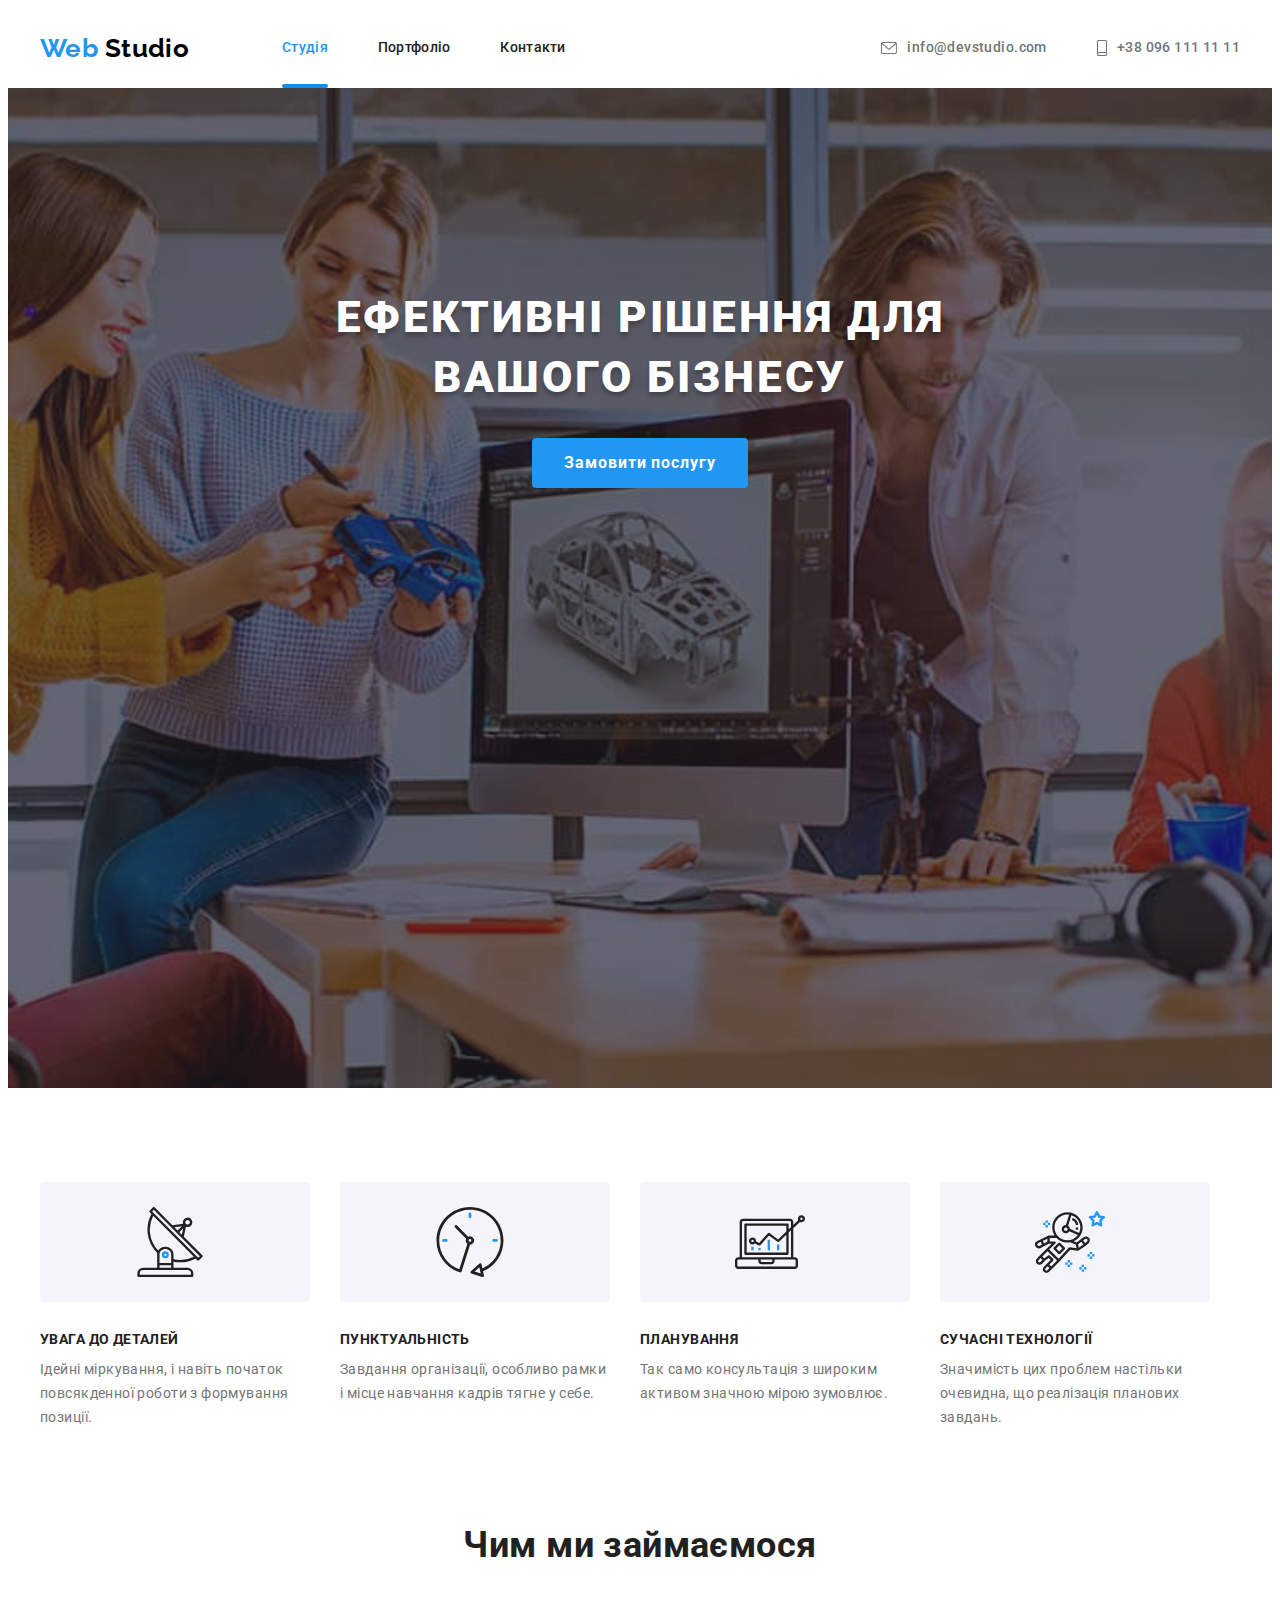
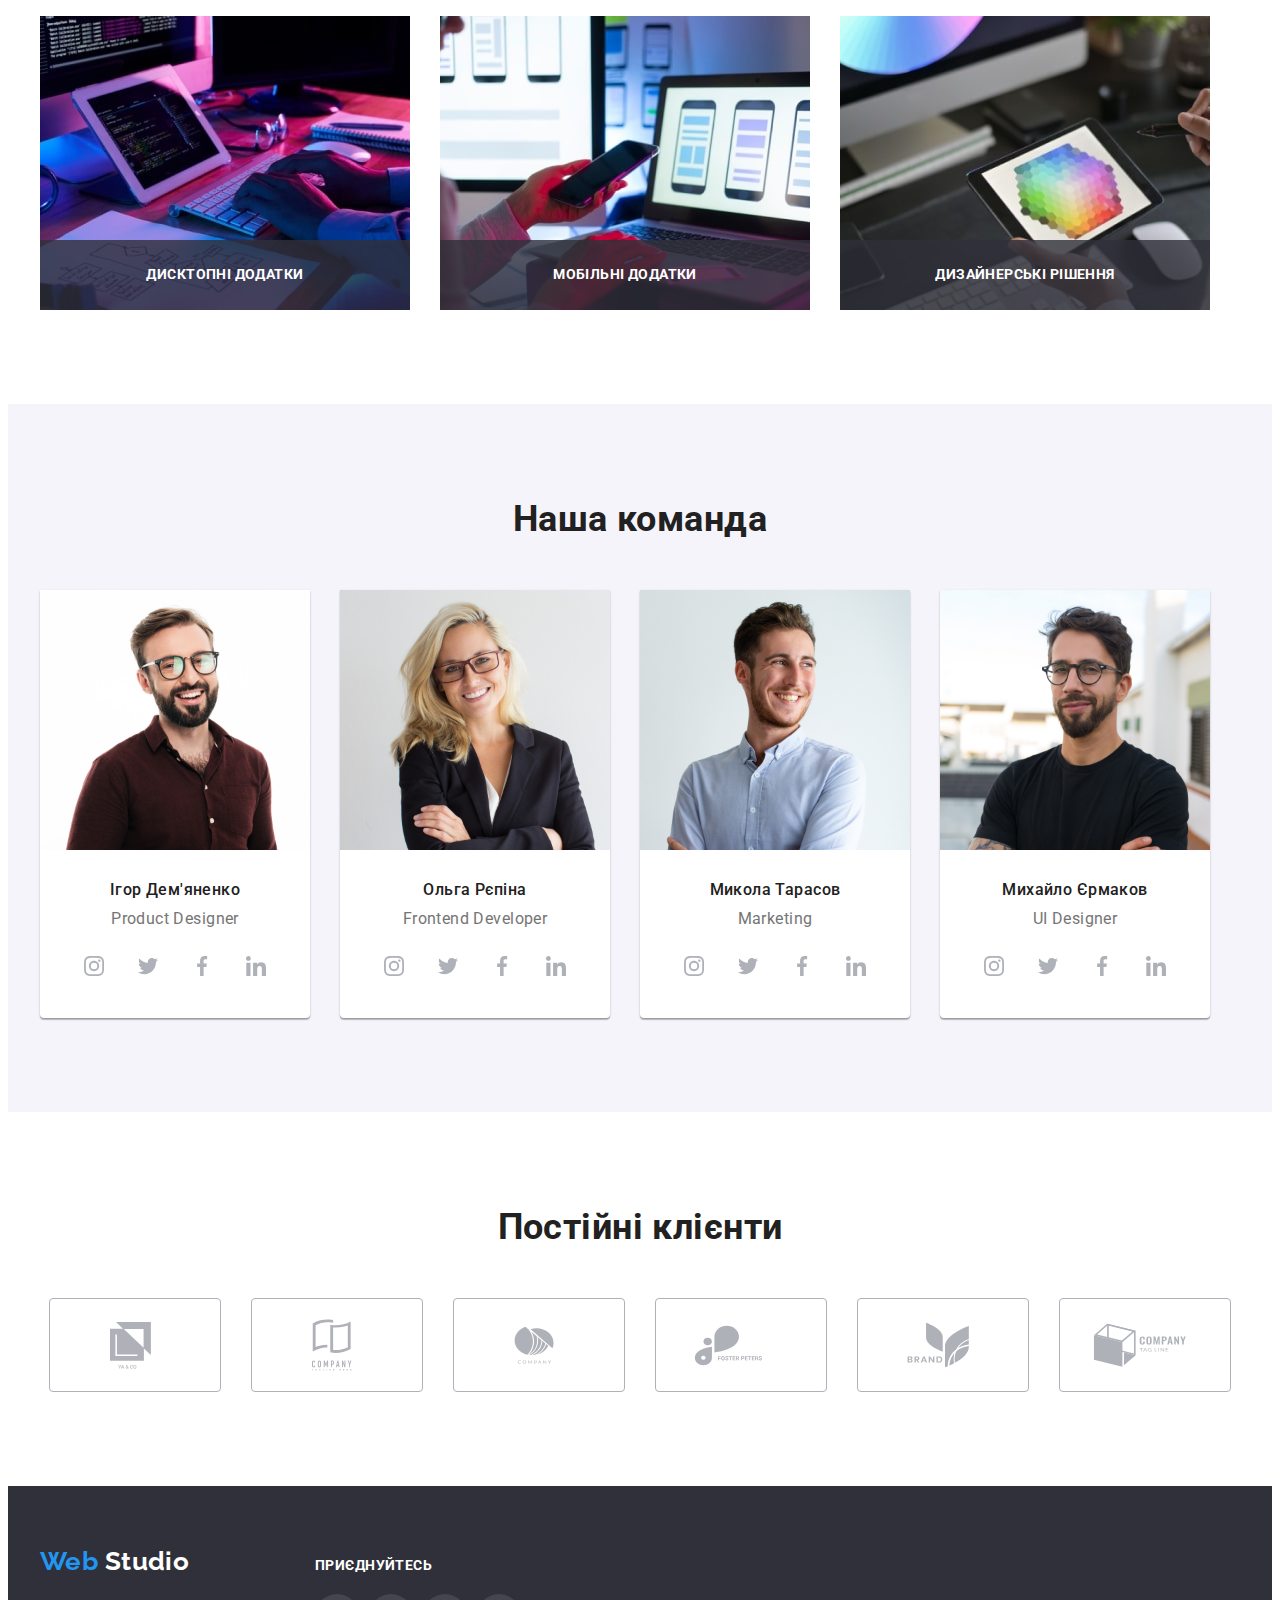
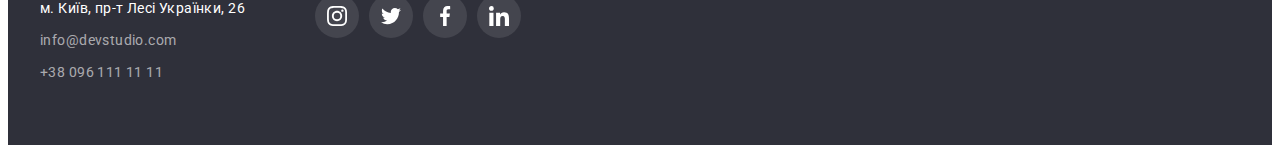
==== commit b7bfd4cd: "Правки ДЗ №5" ====
--- a/index.html
+++ b/index.html
@@ -145,9 +145,9 @@
                 alt="Фото програмування"
                 width="370"
               />
-              <div class="discr-cont">
+              
               <p class="proff-discr">Дисктопні додатки</p>
-              </div>
+            
             </li>
             </div>
             <div class="proff-cont">
@@ -157,9 +157,9 @@
                 alt="Фото адаптування"
                 width="370"
               />
-              <div class="discr-cont">
+              
               <p class="proff-discr">Мобільні додатки</p>
-              </div>
+              
             </li>
             </div>
             <div class="proff-cont">
@@ -169,9 +169,9 @@
                 alt="Фото програмування"
                 width="370"
               />
-              <div class="discr-cont">
+              
               <p class="proff-discr">Дизайнерські рішення</p>
-              </div>
+              
             </li>
             </div>
           </ul>
@@ -442,8 +442,7 @@
               <svg class="svg-icons" width="41px" height="47px">
                 <use href="./images/sprite.svg#icon-Union">
 
-                </use>
-              </svg>
+        
              </a>
             </li>
             <li class="regular-cust">
@@ -532,7 +531,7 @@
     <div class="center-footer">
 <p class="title-footer">Приєднуйтесь</p>
 <ul class="footer-link">
-                <li class="social-link-cont">
+                <li class="social-link-cont-foot">
                   <a
                     href="https://www.instagram.com/"
                     aria-label="Instagram"
@@ -543,7 +542,7 @@
                     </svg>
                   </a>
                 </li>
-                <li class="social-link-cont">
+                <li class="social-link-cont-foot">
                   <a
                     href="https://www.twitter.com/"
                     aria-label="Twitter"
@@ -554,7 +553,7 @@
                     </svg>
                   </a>
                 </li>
-                <li class="social-link-cont">
+                <li class="social-link-cont-foot">
                   <a
                     href="https://www.facebook.com/"
                     aria-label="Facebook"
@@ -565,7 +564,7 @@
                     </svg>
                   </a>
                 </li>
-                <li class="social-link-cont">
+                <li class="social-link-cont-foot">
                   <a
                     href="https://www.linkedin.com/"
                     aria-label="linkedin"
@@ -577,7 +576,10 @@
                   </a>
                 </li>
               </ul>
-              <!-- Модальное окно -->
+    </div>
+      </div>
+    </footer>
+     <!-- Модальное окно -->
             <div class="backdrop is-hidden" data-modal>
               <div class="modal">
               <p>Lorem ipsum dolor sit amet consectetur adipisicing elit. Quam soluta, nemo voluptatibus, sed ab expedita corrupti consequatur commodi quo cupiditate sint ratione perspiciatis qui facere ipsum optio ipsa repellendus animi.</p>
@@ -588,10 +590,6 @@
             </button>
               </div>
             </div>
-
-    </div>
-      </div>
-    </footer>
     <script src="./js/modal.js"></script>
   </body>
 </html>
--- a/css/styles.css
+++ b/css/styles.css
@@ -84,15 +84,15 @@
 /* Навігація сайту */
 .nav-link {
   display: block;
-  padding-top: 10px;
-  padding-bottom: 10px;
+  padding-top: 32px;
+  padding-bottom: 32px;
   text-decoration: none;
   list-style: none;
     font-weight: 500;
     line-height: 1.14;
     letter-spacing: 0.02em;
     color: var(--nav-color);
-    transition-property: var(--nav-color);
+    transition-property: color;
       transition-duration: 250ms;
       transition-timing-function: var(--cubic-bezier);
 
@@ -103,11 +103,10 @@
  {
   content: "";
   position: absolute;
-  bottom: -22px;
+  bottom: 0;
   left: 0;
-  display: block;
   width: 100%;
-  height: 5px;
+  height: 4px;
   border-radius: 2px;
   background-color: var(--button-hover-color);
 }
@@ -129,6 +128,7 @@
 
 .nav-flex {
   display: flex;
+  align-items: center;
 }
 .nav {
   display: flex;
@@ -175,7 +175,7 @@
     line-height: 1.14;
     text-decoration: none;
     color: var(--contacts-color);
-    transition-property: var(--contacts-color);
+    transition-property: color;
       transition-duration: 250ms;
       transition-timing-function: var(--cubic-bezier);
 
@@ -259,7 +259,7 @@
     border: none;
     background: var(--button-color);
       color: var(--light-collor);
-      transition-property: var(--button-color);
+      transition-property: color;
         transition-duration: 250ms;
         transition-timing-function: var(--cubic-bezier);
 }
@@ -360,29 +360,21 @@
 }
 
 .proff-discr {
-  display: block;
+  display: flex;
+  justify-content: center;
+ align-items: center;
   position: absolute;
-  top: 50%;
-  left: 50%;
-  transform: translate(-50%, -50%);
+  bottom: 0;
+  background-color: rgba(47, 48, 58, 0.8);
+  height: 70px;
+  width: 100%;
   font-weight: 700;
     line-height: 1.14;
-    text-align: center;
-    letter-spacing: 0.03em;
     text-transform: uppercase;
     color: var(--light-collor);
 
 }
 
-.discr-cont {
-  position: absolute;
- display: block;
-  bottom: 0;
-  left: 0;
-  width: 100%;
-  height: 70px;
-  background-color:rgba(47, 48, 58, 0.8);
-}
 
 .team-list {
   display: flex;
@@ -438,9 +430,6 @@
   justify-content: center;
 
 }
-
-
-
 
 
 .href-social-link {
@@ -451,7 +440,7 @@
   justify-content: center;
   align-items: center;
   color: var(--icons-color);
-  transition-property: color;
+  transition-property: color, background-color;
     transition-duration: 250ms;
     transition-timing-function: var(--cubic-bezier);
 }
@@ -485,7 +474,7 @@
   border: 1px solid var(--icons-color);
   color: var(--icons-color);
   border-radius: 4px;
-  transition-property: color var(--icons-color);
+  transition-property: color, border;
   transition-duration: 250ms;
   transition-timing-function: var(--cubic-bezier);
 }
@@ -538,7 +527,7 @@
     font-weight: 400;
     line-height: 1.71;
     color: var(--cont-foot-color);
-    transition-property: var(--cont-foot-color);
+    transition-property: color;
       transition-duration: 250ms;
       transition-timing-function: var(--cubic-bezier);
 
@@ -552,7 +541,7 @@
 text-decoration: none;
 line-height: 1.71;
 color: var(--light-collor);
-transition-property: var(--light-collor);
+transition-property: color;
   transition-duration: 250ms;
   transition-timing-function: var(--cubic-bezier);
 }
@@ -593,7 +582,7 @@
   color: var(--brand-color-fut);
   background: rgba(255, 255, 255, 0.1);
 
-  transition-property: color var(--brand-color-fut);
+  transition-property: color, background-color;
     transition-duration: 250ms;
     transition-timing-function: var(--cubic-bezier);
 
@@ -606,6 +595,18 @@
 
 .center-footer {
   margin-left: 70px;
+}
+
+
+
+.social-link-cont-foot:not(:last-child) {
+  margin-right: 10px;
+}
+
+.href-social-link-foot:hover,
+.href-social-link-foot:focus {
+  color: var(--light-collor);
+  background-color: var(--hover-color);
 }
 /* Portfolio */
 
@@ -620,7 +621,7 @@
     border-radius: 4px; 
     border: none;
     padding: 6px 22px;
-    transition-property: var(--button-filters-color), var(--nav-color);
+    transition-property: color, backgroun-color, box-shadow;
       transition-duration: 250ms;
       transition-timing-function: var(--cubic-bezier);
     
@@ -637,6 +638,8 @@
   border-top: 1px solid var(--border-color-top);
 
 }
+
+/* Карточки портфолио */
 
 .portfolio-list {
   display: flex;
@@ -697,7 +700,7 @@
 
 .tools-portfolio {
   position: relative;
-  overflow: hidden;
+ overflow: hidden;
 }
 
 
@@ -716,8 +719,8 @@
   margin-bottom: 0px;
 }
 
-.portfolio-item:hover,
-.portfolio-item:focus {
+.portfolio-item:hover .tools-portfolio,
+.portfolio-item:focus .tools-portfolio {
   border: 1px solid #EEEEEE;
   box-shadow: 0px 1px 1px rgba(0, 0, 0, 0.12), 0px 4px 4px rgba(0, 0, 0, 0.06), 1px 4px 6px rgba(0, 0, 0, 0.16);
 }
